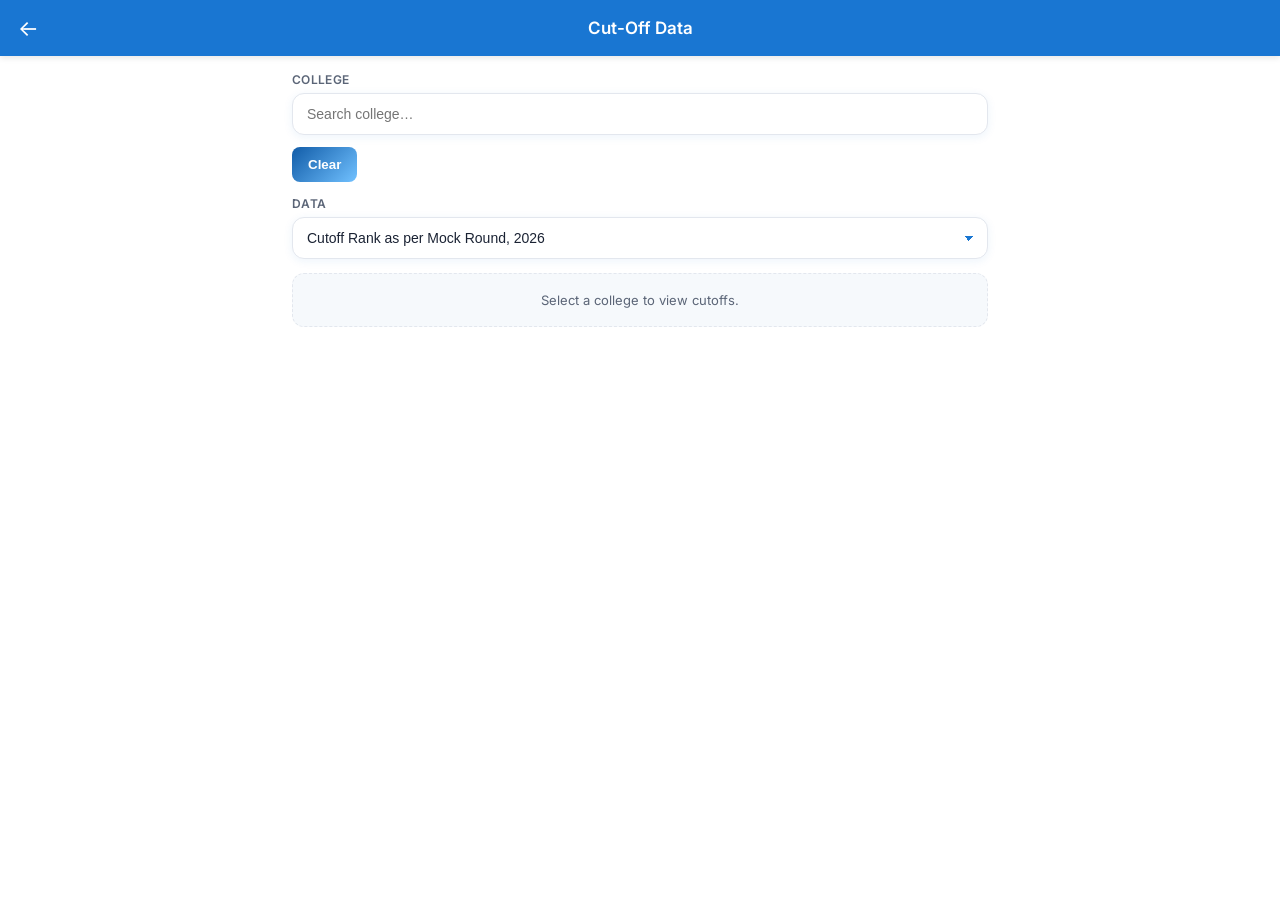
==== cutoff.html @ 4369d3b2 "Initial commit" ====
<!DOCTYPE html>
<html lang="en">
<head>
  <meta charset="UTF-8" />
  <meta name="viewport" content="width=device-width, initial-scale=1.0" />
  <title>Cut-Off Data – ACPC Portal</title>
  <link rel="stylesheet" href="./styles.css" />
  <link rel="stylesheet" href="./cutoff_style.css" />
</head>
<body data-page="cutoff">

  <header class="cutoff-bar">
    <a class="back-btn" href="./index.html" aria-label="Back">←</a>
    <h1 class="cutoff-title">Cut-Off Data</h1>
    <span style="width:36px"></span>
  </header>

  <main class="cutoff-wrap">

    <!-- College search -->
    <div class="cutoff-field">
      <label class="cutoff-label">College</label>
      <div class="cutoff-search-wrap">
        <input id="collegeSearch" type="text" autocomplete="off"
               placeholder="Search college…" />
        <button id="clearBtn">Clear</button>
        <div id="collegeSuggest" class="cutoff-suggest" hidden></div>
      </div>
    </div>

    <!-- Round / Data select -->
    <div class="cutoff-field">
      <label class="cutoff-label">Data</label>
      <select id="cutoffRound" class="cutoff-select">
        <option value="mock" selected>Cutoff Rank as per Mock Round, 2026</option>
        <option value="r3">Cutoff Rank as per Round 3, 2025</option>
      </select>
    </div>
    <div id="cutoffStatus" class="cutoff-status">Select a college to view cutoffs.</div>

    <div id="cutoffTableWrap" class="cutoff-table-wrap" hidden>
      <div class="cutoff-college-name" id="cutoffCollegeName"></div>
      <table class="cutoff-table">
        <thead>
          <tr>
            <th class="b">Branch</th>
            <th>TFWS</th><th>OPEN</th><th>EWS</th><th>SEBC</th><th>SC</th><th>ST</th>
          </tr>
        </thead>
        <tbody id="cutoffBody"></tbody>
      </table>
      <div class="cutoff-note" id="cutoffNote"></div>
      <div id="cutoffInfo" class="cutoff-info" hidden></div>
    </div>
  </main>

  <script src="./cutoff_script.js"></script>
</body>
</html>
---- styles.css ----
/* ============================================================
   HOME PAGE — Clean white theme (scoped to data-page="home")
   ============================================================ */
@import url('https://fonts.googleapis.com/css2?family=Inter:wght@400;500;600;700;800&display=swap');

:root {
  --h-primary: #1976d2;
  --h-primary-soft: #e8f1fb;
  --h-primary-dark: #115ca8;
  --h-bg: #ffffff;
  --h-bg-soft: #f6f9fc;
  --h-text: #1a2233;
  --h-text-soft: #5b6577;
  --h-text-mute: #8a93a4;
  --h-border: #e3e7ee;
  --h-shadow: 0 2px 10px rgba(25, 118, 210, 0.08);
  --h-shadow-hover: 0 8px 24px rgba(25, 118, 210, 0.16);
  --h-radius: 12px;
  --h-radius-lg: 18px;
}

body[data-page="home"] {
  background: var(--h-bg-soft);
  color: var(--h-text);
  font-family: 'Inter', system-ui, -apple-system, "Segoe UI", Roboto, sans-serif;
  -webkit-font-smoothing: antialiased;
}

body[data-page="home"] .bottom-nav { display: none !important; }

/* Top bar */
body[data-page="home"] .home-topbar {
  position: sticky; top: 0; z-index: 50;
  background: #fff;
  border-bottom: 1px solid var(--h-border);
  padding: 12px 16px;
}
body[data-page="home"] .home-brand {
  display: flex; align-items: center; gap: 12px;
  max-width: 1100px; margin: 0 auto;
}
body[data-page="home"] .home-logo {
  width: 42px; height: 42px; flex-shrink: 0;
  border-radius: 12px;
  background: linear-gradient(135deg, var(--h-primary), var(--h-primary-dark));
  display: grid; place-items: center;
  font-size: 22px;
  box-shadow: 0 4px 12px rgba(25,118,210,0.25);
}
body[data-page="home"] .home-brand-title {
  margin: 0; font-size: 18px; font-weight: 700;
  color: var(--h-text); letter-spacing: -0.2px; line-height: 1.1;
}
body[data-page="home"] .home-brand-tagline {
  margin: 2px 0 0; font-size: 12px;
  color: var(--h-text-soft); font-weight: 500;
}

/* Layout */
body[data-page="home"] .home-wrap {
  max-width: 1100px; margin: 0 auto;
  padding: 20px 16px 48px;
}

/* Hero */
body[data-page="home"] .home-hero { margin-bottom: 22px; }
body[data-page="home"] .home-hero-chip {
  display: inline-block;
  background: var(--h-primary-soft);
  color: var(--h-primary-dark);
  font-size: 11px; font-weight: 600;
  padding: 5px 12px; border-radius: 999px;
  letter-spacing: 0.4px; text-transform: uppercase;
}
body[data-page="home"] .home-hero-title {
  margin: 10px 0 4px;
  font-size: clamp(20px, 4.5vw, 26px);
  font-weight: 700; letter-spacing: -0.4px;
  color: var(--h-text);
}
body[data-page="home"] .home-hero-sub {
  margin: 0; color: var(--h-text-soft); font-size: 14px;
}

/* ===== Stats (compact, secondary) ===== */
body[data-page="home"] .home-stats {
  display: grid;
  grid-template-columns: repeat(2, 1fr);
  gap: 10px;
  margin-bottom: 26px;
}
body[data-page="home"] .home-stat-card {
  background: #fff;
  border: 1px solid var(--h-border);
  border-radius: var(--h-radius);
  padding: 10px 12px;
  box-shadow: var(--h-shadow);
  display: flex; align-items: center; gap: 10px;
  min-height: 0;
  transition: transform .15s ease, box-shadow .15s ease;
}
body[data-page="home"] .home-stat-card:hover {
  transform: translateY(-1px);
  box-shadow: var(--h-shadow-hover);
}
body[data-page="home"] .home-stat-icon {
  width: 32px; height: 32px; flex-shrink: 0;
  border-radius: 9px;
  background: var(--h-primary-soft);
  display: grid; place-items: center;
  font-size: 16px;
  margin: 0;
}
body[data-page="home"] .home-stat-text { min-width: 0; line-height: 1.1; }
body[data-page="home"] .home-stat-val {
  font-size: 17px; font-weight: 700; color: var(--h-primary-dark);
  line-height: 1.1;
}
body[data-page="home"] .home-stat-lbl {
  margin-top: 2px; font-size: 11.5px; color: var(--h-text-soft);
  font-weight: 500;
  white-space: nowrap; overflow: hidden; text-overflow: ellipsis;
}

/* Section heads */
body[data-page="home"] .home-section-head {
  display: flex; align-items: center; justify-content: space-between;
  margin: 6px 2px 14px;
}
body[data-page="home"] .home-section-head h3 {
  margin: 0; font-size: 17px; font-weight: 700;
  color: var(--h-text); letter-spacing: -0.3px;
}
body[data-page="home"] .home-section-head span,
body[data-page="home"] .home-section-link {
  font-size: 12.5px; color: var(--h-text-soft); font-weight: 500;
  text-decoration: none;
}
body[data-page="home"] .home-section-link {
  color: var(--h-primary);
  background: var(--h-primary-soft);
  padding: 6px 12px;
  border-radius: 999px;
  font-weight: 600;
  transition: background .15s ease, color .15s ease;
}
body[data-page="home"] .home-section-link:hover {
  background: var(--h-primary);
  color: #fff;
}

/* Tools — override dark .dash-card styles ONLY on home */
body[data-page="home"] .home-tools {
  display: grid;
  grid-template-columns: repeat(2, 1fr);
  gap: 12px;
  margin-bottom: 28px;
}
body[data-page="home"] .home-tool {
  background: #fff !important;
  border: 1px solid var(--h-border) !important;
  border-radius: var(--h-radius) !important;
  padding: 16px !important;
  box-shadow: var(--h-shadow);
  display: flex; align-items: center; gap: 12px;
  text-decoration: none; color: var(--h-text);
  transition: transform .15s ease, box-shadow .15s ease, border-color .15s ease;
  overflow: hidden;
  flex-direction: row !important;
  min-height: 76px;
}
body[data-page="home"] .home-tool::before,
body[data-page="home"] .home-tool::after,
body[data-page="home"] .home-tool .card-arrow { display: none !important; }
body[data-page="home"] .home-tool:hover {
  transform: translateY(-2px);
  box-shadow: var(--h-shadow-hover);
  border-color: var(--h-primary) !important;
  background: #fff !important;
}
body[data-page="home"] .home-tool-icon {
  width: 44px; height: 44px; flex-shrink: 0;
  border-radius: 10px;
  background: var(--h-primary-soft);
  display: grid; place-items: center;
  font-size: 20px;
}
body[data-page="home"] .home-tool-text { min-width: 0; }
body[data-page="home"] .home-tool-label {
  font-family: 'Inter', sans-serif !important;
  font-size: 14px !important; font-weight: 600 !important;
  color: var(--h-text) !important;
  line-height: 1.2; margin: 0;
}
body[data-page="home"] .home-tool-desc {
  display: block !important;
  font-size: 12px !important; color: var(--h-text-soft) !important;
  margin-top: 3px !important;
}

/* Home page should use Dates timeline styles */

body[data-page="home"] .home-events {
  position: relative;
  display: flex;
  flex-direction: column;
  gap: 18px;
}

body[data-page="home"] .timeline-item {
  opacity: 1;
  transform: none;
}

body[data-page="home"] .timeline-card {
  background: #fff;
  border: 1px solid #e3e7ee;
  border-left: 4px solid #1976d2;
  border-radius: 18px;
  padding: 14px;

  display: grid;
  grid-template-columns: 64px 1fr;
  gap: 12px;

  box-shadow: 0 2px 10px rgba(25,118,210,.08);
}

body[data-page="home"] .timeline-pill {
  margin-top: 10px;
  justify-self: start;
}

/* Responsive */
@media (min-width: 560px) {
  body[data-page="home"] .home-stats { grid-template-columns: repeat(4, 1fr); }
}
@media (min-width: 640px) {
  body[data-page="home"] .home-tools { grid-template-columns: repeat(3, 1fr); }
}
@media (min-width: 960px) {
  body[data-page="home"] .home-hero-title { font-size: 28px; }
  body[data-page="home"] .home-section-head h3 { font-size: 18px; }
  body[data-page="home"] .home-event { grid-template-columns: 72px 1fr; }
  body[data-page="home"] .home-event-day { font-size: 24px; }
}



body[data-page="home"] .timeline-card{
  background:#fff;
  border:1px solid #e3e7ee;
  border-left:4px solid #1976d2;
  border-radius:18px;
  padding:14px;

  display:grid;
  grid-template-columns:64px 1fr auto;
  gap:12px;

  align-items:start;

  box-shadow:0 2px 10px rgba(25,118,210,.08);
}

body[data-page="home"] .timeline-date{
  background:#e8f1fb;
  border-radius:12px;
  padding:8px 6px;
  text-align:center;
  display:flex;
  flex-direction:column;
}

body[data-page="home"] .timeline-day{
  font-size:18px;
  font-weight:800;
  color:#1976d2;
}

body[data-page="home"] .timeline-month{
  font-size:11px;
  font-weight:700;
  color:#1976d2;
}

body[data-page="home"] .timeline-year{
  font-size:10px;
  color:#8a93a4;
}

body[data-page="home"] .timeline-title{
  font-size:15px;
  font-weight:700;
}

body[data-page="home"] .timeline-detail{
  margin-top:5px;
  font-size:13px;
  color:#5b6577;
  line-height:1.4;
}

body[data-page="home"] .timeline-tag{
  display:inline-block;
  margin-top:8px;
  padding:4px 10px;
  border-radius:999px;
  background:#e8f1fb;
  color:#115ca8;
  font-size:11px;
  font-weight:600;
}

body[data-page="home"] .timeline-pill{
  font-size:11px;
  font-weight:700;
  padding:4px 10px;
  border-radius:999px;
  background:#e8f1fb;
  color:#115ca8;
  white-space:nowrap;
}
/* FOOTER / ABOUT SECTION */
.home-footer {
  margin-top: 40px;
  padding: 20px;
  background: #f5f7fb;
  border-top: 1px solid #ddd;
  text-align: center;
  border-radius: 12px;
}

.home-footer h3 {
  margin-bottom: 10px;
}

.home-about-text {
  font-size: 14px;
  color: #333;
  margin-bottom: 10px;
}

.home-disclaimer {
 background: #fff3cd;
  color: #856404;
  padding: 10px;
  border-radius: 8px;
  font-size: 13px;
  margin-bottom: 15px;
  border-left: 4px solid #ffc107;
}

/* SOCIAL BUTTONS */
.home-socials {
  display: flex;
  justify-content: center;
  gap: 12px;
}

.social-btn {
  padding: 10px 14px;
  border-radius: 8px;
  text-decoration: none;
  color: white;
  font-size: 14px;
  font-weight: 500;
  transition: 0.3s;
}

/* WhatsApp */
.whatsapp {
  background: #25D366;
}

.whatsapp:hover {
  background: #1ebe5d;
}

/* LinkedIn */
.linkedin {
  background: #0077b5;
}

.linkedin:hover {
  background: #005f8d;
}


.welcome-title{
  text-align: center;
  margin:16px 0 8px;

  font-size:clamp(2.4rem,9vw,4rem);
  font-weight:900;

  line-height:1;
  letter-spacing:2px;

  color:#0f172a;

  text-transform:uppercase;

  
}

.home-hero-title{
  margin:12px 0 6px;

  font-size:1.25rem;
  font-weight:700;

  color:#475569;
}
---- cutoff_style.css ----
/* ===== Cutoff Section ===== */
:root {
  --c-primary: #1976d2;
  --c-primary-soft: #e8f1fb;
  --c-primary-dark: #115ca8;
  --c-bg: #ffffff;
  --c-bg-soft: #f6f9fc;
  --c-text: #1a2233;
  --c-text-soft: #5b6577;
  --c-text-mute: #8a93a4;
  --c-border: #e3e7ee;
  --c-shadow: 0 2px 10px rgba(25, 118, 210, 0.08);
  --c-radius: 12px;
}

* { box-sizing: border-box; }
body[data-page="cutoff"] {
  margin: 0;
  background: var(--c-bg);
  color: var(--c-text);
  font-family: 'Inter', system-ui, -apple-system, sans-serif;
  -webkit-font-smoothing: antialiased;
}

/* App bar */
.cutoff-bar {
  position: sticky; top: 0; z-index: 50;
  display: flex; align-items: center ;
  background: var(--c-primary); color: #fff;
  padding: 0 10px; height: 56px;
  box-shadow: 0 2px 6px rgba(0,0,0,0.1);
}
.cutoff-bar .back-btn {
  width: 36px; height: 36px; border-radius: 50%;
  display: grid; place-items: center;
  color: #fff; text-decoration: none; font-size: 22px;
}
.cutoff-bar .back-btn:hover { background: rgba(255,255,255,0.15); }
.cutoff-title {
  flex: 1; margin: 0;
  text-align: center; font-size: 17px; font-weight: 600;
}

/* Page wrap */
.cutoff-wrap {
  max-width: 720px; margin: 0 auto;
  padding: 16px 12px 40px;
}

/* Fields */
.cutoff-field { margin-bottom: 14px; }
.cutoff-label {
  display: block;
  font-size: 12px; font-weight: 600;
  color: var(--c-text-soft);
  margin-bottom: 6px;
  letter-spacing: .3px; text-transform: uppercase;
}
.cutoff-search-wrap { position: relative; }
#collegeSearch,
.cutoff-select {
  width: 100%;
  padding: 12px 14px;
  border: 1px solid var(--c-border);
  border-radius: var(--c-radius);
  background: #fff;
  font-size: 14px; color: var(--c-text);
  outline: none;
  box-shadow: var(--c-shadow);
  transition: border-color .15s, box-shadow .15s;
}
#collegeSearch:focus,
.cutoff-select:focus {
  border-color: var(--c-primary);
  box-shadow: 0 0 0 3px rgba(25,118,210,0.15);
}
.cutoff-select { appearance: none; -webkit-appearance: none;
  background-image: linear-gradient(45deg, transparent 50%, var(--c-primary) 50%),
                    linear-gradient(135deg, var(--c-primary) 50%, transparent 50%);
  background-position: calc(100% - 18px) 50%, calc(100% - 13px) 50%;
  background-size: 5px 5px, 5px 5px; background-repeat: no-repeat;
  padding-right: 36px;
}

/* Suggestions */
.cutoff-suggest {
  position: absolute; top: calc(100% + 4px); left: 0; right: 0;
  background: #fff;
  border: 1px solid var(--c-border);
  border-radius: var(--c-radius);
  max-height: 260px; overflow-y: auto;
  z-index: 30;
  box-shadow: 0 8px 24px rgba(0,0,0,0.12);
}
.cutoff-suggest .item {
  padding: 10px 14px;
  font-size: 14px;
  cursor: pointer;
  border-bottom: 1px solid var(--c-border);
}
.cutoff-suggest .item:last-child { border-bottom: none; }
.cutoff-suggest .item:hover,
.cutoff-suggest .item.active { background: var(--c-primary-soft); color: var(--c-primary-dark); }
.cutoff-suggest .item .small { display: block; font-size: 11px; color: var(--c-text-mute); margin-top: 2px; }
.cutoff-suggest .empty { padding: 14px; text-align: center; color: var(--c-text-mute); font-size: 13px; }

/* Status */
.cutoff-status {
  padding: 18px 14px;
  background: var(--c-bg-soft);
  border: 1px dashed var(--c-border);
  border-radius: var(--c-radius);
  text-align: center;
  color: var(--c-text-soft);
  font-size: 13px;
  margin-top: 6px;
}

/* Table */
.cutoff-table-wrap {
  margin-top: 8px;
  background: #fff;
  border: 1px solid var(--c-border);
  border-radius: var(--c-radius);
  box-shadow: var(--c-shadow);
  overflow: hidden;
}
.cutoff-college-name {
  padding: 12px 14px;
  background: var(--c-primary-soft);
  color: var(--c-primary-dark);
  font-weight: 600; font-size: 14px;
  border-bottom: 1px solid var(--c-border);
}
.cutoff-table {
  width: 100%;
  border-collapse: collapse;
  table-layout: fixed;
  font-size: 12.5px;
}
.cutoff-table th,
.cutoff-table td {
  padding: 9px 4px;
  text-align: center;
  border-bottom: 1px solid var(--c-border);
  word-break: break-word;
}
.cutoff-table th {
  background: #f3f7fc;
  color: var(--c-primary-dark);
  font-weight: 600;
  font-size: 11.5px;
  letter-spacing: .3px;
}
.cutoff-table th.b, .cutoff-table td.b {
  text-align: left;
  padding-left: 10px;
  width: 34%;
  font-weight: 500;
}
.cutoff-table tbody tr:nth-child(even) { background: #fafcfe; }
.cutoff-table tbody tr:hover { background: var(--c-primary-soft); }
.cutoff-table td.dash { color: var(--c-text-mute); }

.cutoff-note {
  padding: 10px 14px;
  font-size: 11.5px;
  color: var(--c-text-mute);
  border-top: 1px solid var(--c-border);
  background: var(--c-bg-soft);
}
/* Responsive */
@media (max-width: 480px) {
  .cutoff-wrap { padding: 12px 8px 32px; }
  .cutoff-table { font-size: 11px; }
  .cutoff-table th, .cutoff-table td { padding: 7px 2px; }
  .cutoff-table th.b, .cutoff-table td.b { padding-left: 6px; width: 32%; }
  .cutoff-college-name { font-size: 13px; padding: 10px 12px; }
}
@media (max-width: 360px) {
  .cutoff-table { font-size: 10.5px; }
}
#clearBtn {
  margin-top: 12px;
  padding: 10px 16px;
  border: none;
  border-radius: 8px;
  background: linear-gradient(135deg, #115ca8, #71c1ff);
  color: white;
  font-weight: 600;
  cursor: pointer;
  transition: all 0.2s ease;
}

#clearBtn:hover {
  transform: scale(1.05);
  box-shadow: 0 4px 12px rgba(0,0,0,0.2);
}

#clearBtn:active {
  transform: scale(0.95);
}

@media (max-width: 480px) {

  .cutoff-wrap{
    padding: 12px 3px 32px;
  }

  .cutoff-table-wrap{
    border-radius: 0;
    margin-left: 0;
    margin-right: 0;
  }

}

.cutoff-table th.b {
  text-align: center;
}

.cutoff-info{
  margin: 12px;
  padding: 12px 14px;
  border-radius: 10px;
  background: #fff8e1;
  border: 1px solid #ffe082;
  color: #6d4c41;
  font-size: 13px;
  line-height: 1.6;
}

.cutoff-info strong{
  color: #5d4037;
}

.cutoff-info ul{
  margin: 8px 0 0 18px;
}

.cutoff-info li{
  margin: 4px 0;
}
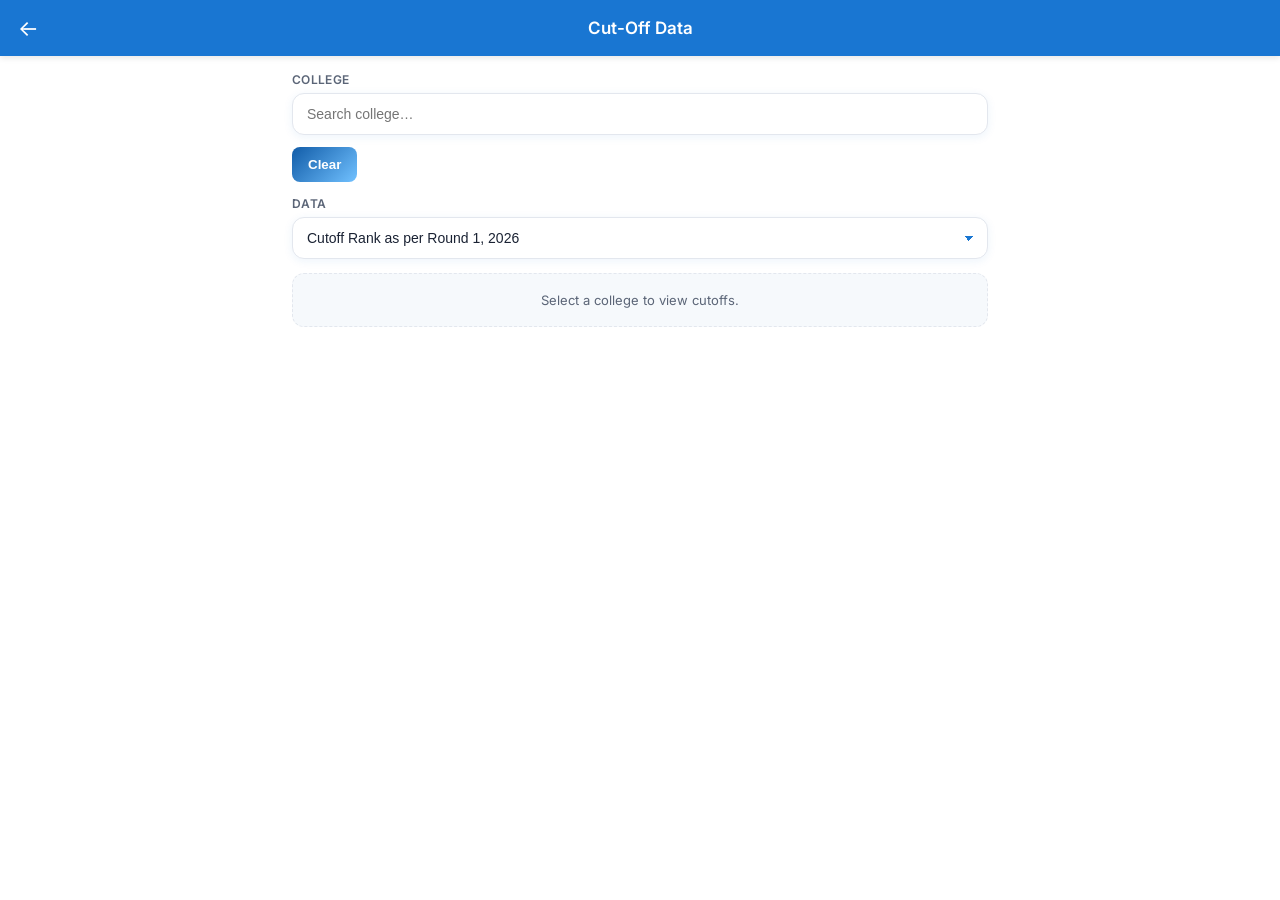
==== commit 204eddb4: "Add Round 1 2026 cutoff data and update cutoff selector" ====
--- a/cutoff.html
+++ b/cutoff.html
@@ -32,7 +32,8 @@
     <div class="cutoff-field">
       <label class="cutoff-label">Data</label>
       <select id="cutoffRound" class="cutoff-select">
-        <option value="mock" selected>Cutoff Rank as per Mock Round, 2026</option>
+        <option value="r1" selected>Cutoff Rank as per Round 1, 2026</option>
+        <option value="mock">Cutoff Rank as per Mock Round, 2026</option>
         <option value="r3">Cutoff Rank as per Round 3, 2025</option>
       </select>
     </div>
